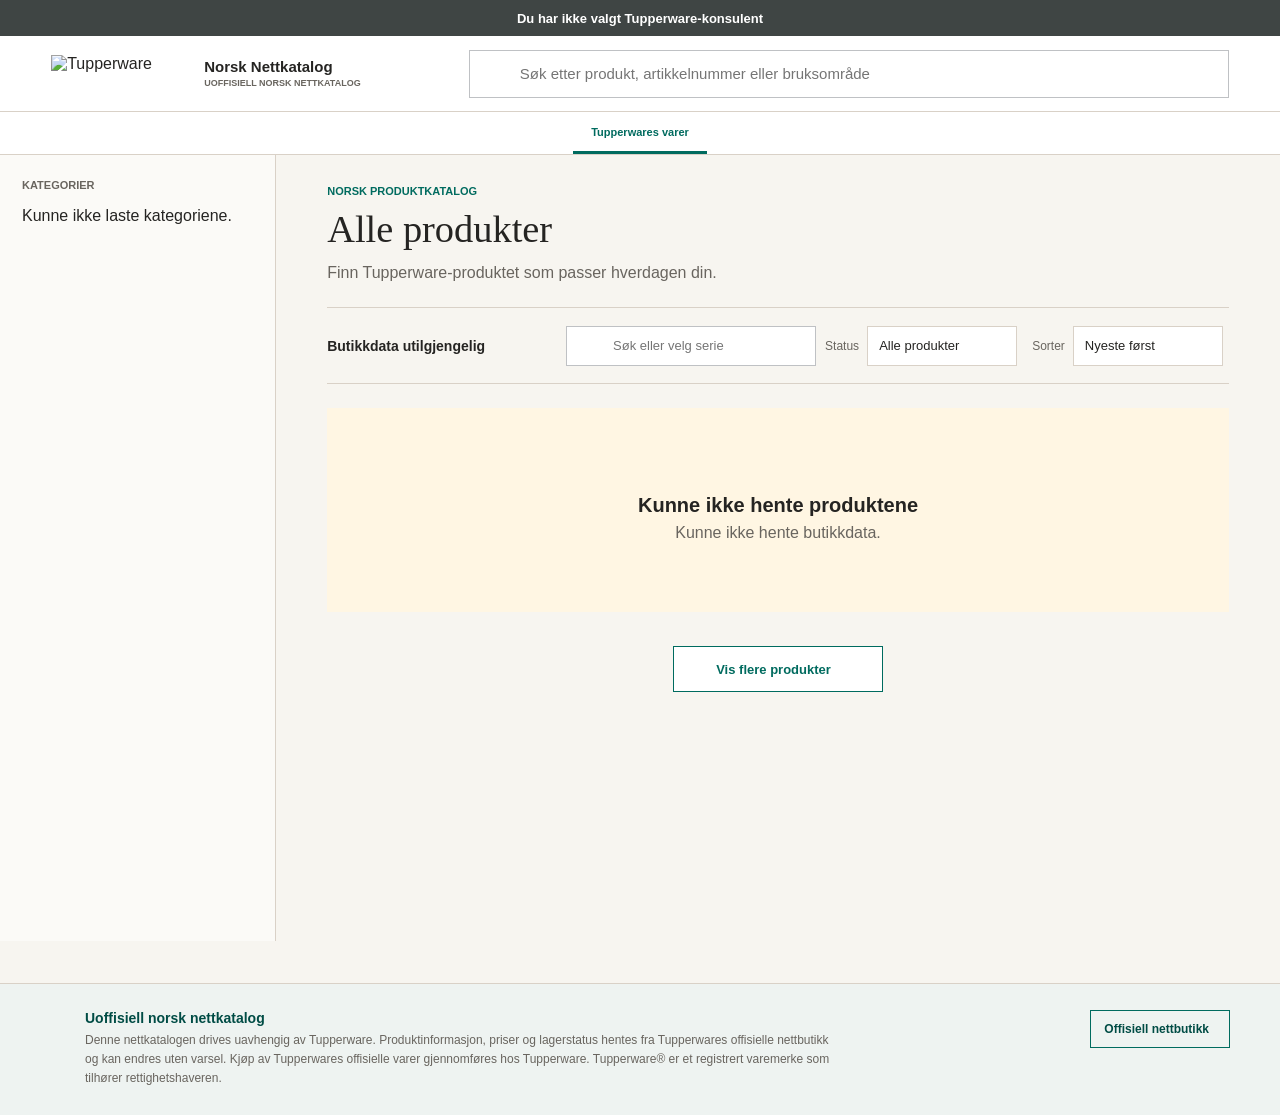
==== index.html @ 250ec135 "Initial NorskKatalogMedLinker project" ====
<!doctype html>
<html lang="no">
<head>
  <meta charset="utf-8">
  <meta name="viewport" content="width=device-width, initial-scale=1">
  <meta name="theme-color" content="#ffffff">
  <title>Tupperware Norsk Nettkatalog</title>
  <link rel="icon" href="data:,">
  <link rel="preconnect" href="https://cdn.shopify.com">
  <link rel="stylesheet" href="/styles.css">
  <script src="https://unpkg.com/lucide@0.468.0/dist/umd/lucide.min.js" defer></script>
  <script src="/app.js" defer></script>
</head>
<body>
  <div class="announcement" id="consultantBanner">
    <i data-lucide="badge-check"></i>
    <span id="consultantMessage">Du har ikke valgt Tupperware-konsulent</span>
    <small id="consultantRef"></small>
    <button class="announcement-action" id="chooseConsultantBanner" type="button" hidden>Velg konsulent</button>
  </div>

  <section class="in-app-warning" id="inAppWarning" aria-label="Åpne i vanlig nettleser" hidden>
    <i data-lucide="external-link"></i>
    <div class="in-app-warning-text">
      <strong>Åpne katalogen i Chrome eller Safari</strong>
      <span>Bruk menyen i Facebook eller Messenger og velg «Åpne i ekstern nettleser», eller kopier lenken.</span>
    </div>
    <button class="in-app-copy" id="copyCatalogLink" type="button">
      <i data-lucide="copy"></i>
      <span>Kopier lenke</span>
    </button>
    <button class="in-app-close" id="closeInAppWarning" type="button" aria-label="Lukk meldingen" title="Lukk">
      <i data-lucide="x"></i>
    </button>
  </section>

  <header class="site-header">
    <button class="icon-button mobile-only" id="menuButton" aria-label="Åpne kategorier" title="Kategorier">
      <i data-lucide="menu"></i>
    </button>
    <button class="brand" id="homeButton" aria-label="Nullstill katalogen og vis alle produkter">
      <img class="brand-logo" src="https://tupperware-eu.com/cdn/shop/files/logo_tupperware_80_ans.png?v=1780506216&amp;width=240" alt="Tupperware">
      <span>
        <strong>Norsk Nettkatalog</strong>
        <small>Uoffisiell norsk nettkatalog</small>
      </span>
    </button>
    <div class="header-tools">
      <form class="search" id="searchForm" role="search">
        <i data-lucide="search"></i>
        <input id="searchInput" type="search" autocomplete="off"
          placeholder="Søk etter produkt, artikkelnummer eller bruksområde"
          aria-label="Søk i alle produkter">
        <button class="clear-search" id="clearSearch" type="button" aria-label="Tøm søk" title="Tøm søk">
          <i data-lucide="x"></i>
        </button>
      </form>
    </div>
    <span class="mobile-only mobile-header-spacer" aria-hidden="true"></span>
  </header>

  <nav class="catalog-switch" aria-label="Velg katalog">
    <span class="active">Tupperwares varer</span>
    <a id="ownCatalogLink" href="/egne-varer" hidden>Konsulentens egne varer</a>
  </nav>

  <div class="mobile-search mobile-only">
    <form class="search" id="mobileSearchForm" role="search">
      <i data-lucide="search"></i>
      <input id="mobileSearchInput" type="search" autocomplete="off"
        placeholder="Søk etter produkt eller artikkelnummer"
        aria-label="Søk i alle produkter">
    </form>
  </div>

  <div class="app-shell">
    <aside class="category-panel" id="categoryPanel" aria-label="Produktkategorier">
      <div class="category-heading">
        <span>Kategorier</span>
        <button class="icon-button mobile-only" id="closeMenuButton" aria-label="Lukk kategorier" title="Lukk">
          <i data-lucide="x"></i>
        </button>
      </div>
      <nav id="categoryNav">
        <div class="nav-skeleton"></div>
        <div class="nav-skeleton short"></div>
        <div class="nav-skeleton"></div>
        <div class="nav-skeleton short"></div>
      </nav>
    </aside>
    <button class="menu-backdrop" id="menuBackdrop" aria-label="Lukk kategorier"></button>

    <main>
      <section class="collection-banner" id="collectionBanner">
        <div>
          <p class="eyebrow">NORSK PRODUKTKATALOG</p>
          <h1 id="pageTitle">Alle produkter</h1>
          <p id="pageDescription">Finn Tupperware-produktet som passer hverdagen din.</p>
        </div>
      </section>

      <section class="subcategory-strip" id="subcategoryStrip" aria-label="Underkategorier"></section>

      <div class="toolbar">
        <div class="toolbar-summary">
          <strong id="resultCount">Laster produkter ...</strong>
          <span id="activeFilter"></span>
        </div>
        <div class="toolbar-controls">
          <div class="series-picker filter-series" data-series-picker>
            <i data-lucide="layers-3"></i>
            <input id="seriesInput" type="search" autocomplete="off"
              placeholder="Søk eller velg serie"
              role="combobox" aria-label="Søk eller velg produktserie"
              aria-expanded="false" aria-autocomplete="list" aria-controls="seriesOptions">
            <button class="clear-series" id="clearSeries" type="button" aria-label="Fjern valgt serie" title="Fjern valgt serie" hidden>
              <i data-lucide="x"></i>
            </button>
            <div class="series-options" id="seriesOptions" role="listbox" hidden></div>
          </div>
          <label class="select-control status-control">
            <span>Status</span>
            <select id="statusSelect">
              <option value="all">Alle produkter</option>
              <option value="active">Tilgjengelig</option>
              <option value="temporarily-unavailable">Midlertidig utsolgt</option>
              <option value="not-in-current-assortment">Ikke i dagens sortiment</option>
            </select>
            <i data-lucide="chevron-down"></i>
          </label>
          <label class="select-control sort-control">
          <span>Sorter</span>
          <select id="sortSelect">
            <option value="newest">Nyeste først</option>
            <option value="updated">Sist endret</option>
            <option value="featured">Anbefalt</option>
            <option value="title">Navn A–Å</option>
            <option value="price-asc">Laveste pris</option>
            <option value="price-desc">Høyeste pris</option>
            <option value="sale">Størst rabatt</option>
          </select>
          <i data-lucide="chevron-down"></i>
          </label>
          <button class="reset-filters" id="resetFilters" type="button" hidden>
            <i data-lucide="rotate-ccw"></i>
            <span>Nullstill</span>
          </button>
        </div>
      </div>

      <section class="product-grid" id="productGrid" aria-live="polite">
        <div class="product-skeleton"></div>
        <div class="product-skeleton"></div>
        <div class="product-skeleton"></div>
        <div class="product-skeleton"></div>
      </section>
      <div class="load-more-wrap">
        <button class="load-more" id="loadMoreButton" type="button" hidden>
          Vis flere produkter <i data-lucide="chevron-down"></i>
        </button>
      </div>
    </main>
  </div>

  <footer class="catalog-disclaimer" aria-label="Om nettkatalogen">
    <div class="catalog-disclaimer-inner">
      <i data-lucide="info"></i>
      <div>
        <strong>Uoffisiell norsk nettkatalog</strong>
        <p>
          Denne nettkatalogen drives uavhengig av Tupperware. Produktinformasjon,
          priser og lagerstatus hentes fra Tupperwares offisielle nettbutikk og
          kan endres uten varsel. Kjøp av Tupperwares offisielle varer gjennomføres
          hos Tupperware. Tupperware® er et registrert varemerke som tilhører
          rettighetshaveren.
        </p>
      </div>
      <a class="official-source-link" id="officialSourceLink"
        href="https://tupperware-eu.com/no" target="tupperware-official-store">
        Offisiell nettbutikk <i data-lucide="external-link"></i>
      </a>
    </div>
  </footer>

  <dialog class="product-dialog" id="productDialog">
    <div class="dialog-shell">
      <button class="dialog-close icon-button" id="dialogClose" aria-label="Lukk produkt" title="Lukk">
        <i data-lucide="x"></i>
      </button>
      <div id="dialogContent"></div>
    </div>
  </dialog>

  <dialog class="consultant-dialog" id="consultantDialog" aria-labelledby="consultantDialogTitle">
    <div class="consultant-dialog-shell">
      <button class="dialog-close icon-button" id="consultantDialogClose" type="button"
        aria-label="Lukk konsulentvalg" title="Lukk">
        <i data-lucide="x"></i>
      </button>
      <div class="consultant-dialog-heading">
        <p class="eyebrow">NORSKE TUPPERWARE-KONSULENTER</p>
        <h2 id="consultantDialogTitle">Velg konsulenten du handler med</h2>
        <p>Søk etter navn eller sted. Valget brukes i produktlenkene dine.</p>
      </div>
      <form class="consultant-search" id="consultantSearchForm" role="search">
        <i data-lucide="search"></i>
        <input id="consultantSearchInput" type="search" autocomplete="off"
          placeholder="Søk etter navn eller sted" aria-label="Søk etter konsulent">
      </form>
      <div class="consultant-results" id="consultantResults" aria-live="polite"></div>
      <button class="without-consultant" id="withoutConsultant" type="button">
        Fortsett uten konsulent
      </button>
    </div>
  </dialog>

  <div class="toast" id="toast" role="status"></div>
</body>
</html>
---- styles.css ----
:root {
  --bg: #f7f5f0;
  --ink: #252422;
  --muted: #69655f;
  --line: #d9d1c7;
  --surface: #ffffff;
  --soft: #eef7f5;
  --brand: #006b5f;
  --brand-strong: #004c45;
  --accent: #d8603c;
  --accent-dark: #a94428;
  --green: #16834b;
  --yellow: #f1b94b;
  --blue: #23766d;
  --shadow: 0 18px 50px rgba(25, 28, 31, .14);
}

* { box-sizing: border-box; }

html { scroll-behavior: smooth; }

body {
  margin: 0;
  color: var(--ink);
  background: var(--bg);
  font-family: Inter, "Segoe UI", Arial, sans-serif;
  letter-spacing: 0;
}

button, input, select { font: inherit; }
button, a { -webkit-tap-highlight-color: transparent; }
button { color: inherit; }

.announcement {
  min-height: 36px;
  padding: 0 4vw;
  display: flex;
  align-items: center;
  justify-content: center;
  gap: 9px;
  background: var(--brand-strong);
  color: white;
  font-size: 13px;
  font-weight: 600;
}

.announcement.invalid {
  background: #9f2f2f;
}

.announcement.unverified {
  background: #8a5a18;
}

.announcement.neutral {
  background: #3f4544;
}

.announcement svg { width: 17px; height: 17px; color: var(--yellow); }
.announcement strong { color: #ffffff; }
.announcement small { color: #cfe8e3; font-size: 11px; }

.announcement-action {
  min-height: 26px;
  padding: 0 8px;
  border: 0;
  border-bottom: 1px solid rgba(255, 255, 255, .65);
  background: transparent;
  color: white;
  cursor: pointer;
  font-size: 10px;
  font-weight: 800;
}

.announcement-action[hidden] { display: none; }
.announcement-action:hover { border-bottom-color: white; }

.in-app-warning {
  display: grid;
  grid-template-columns: 22px minmax(0, 1fr) auto 38px;
  align-items: center;
  gap: 12px;
  padding: 11px 24px;
  background: #fff2cc;
  color: #3f3214;
  border-bottom: 1px solid #e6c76d;
}

.in-app-warning[hidden] { display: none; }
.in-app-warning > svg { width: 20px; height: 20px; color: #8a5a18; }

.in-app-warning-text {
  display: grid;
  gap: 2px;
  min-width: 0;
}

.in-app-warning-text strong { font-size: 13px; }
.in-app-warning-text span { font-size: 12px; line-height: 1.35; }

.in-app-copy {
  min-height: 38px;
  display: inline-flex;
  align-items: center;
  justify-content: center;
  gap: 7px;
  padding: 0 14px;
  border: 1px solid #8a5a18;
  background: white;
  color: #6b4310;
  font-weight: 700;
  cursor: pointer;
}

.in-app-copy:hover { background: #fff9e8; }
.in-app-copy svg { width: 16px; height: 16px; }

.in-app-close {
  width: 38px;
  height: 38px;
  display: grid;
  place-items: center;
  border: 0;
  background: transparent;
  color: #6b4310;
  cursor: pointer;
}

.in-app-close:hover { background: rgba(138, 90, 24, .1); }
.in-app-close svg { width: 18px; height: 18px; }

.site-header {
  min-height: 76px;
  padding: 12px clamp(18px, 4vw, 62px);
  display: grid;
  grid-template-columns: minmax(280px, 360px) minmax(360px, 760px);
  align-items: center;
  justify-content: space-between;
  gap: 28px;
  background: var(--surface);
  border-bottom: 1px solid var(--line);
  position: sticky;
  top: 0;
  z-index: 40;
}

.header-tools {
  min-width: 0;
  width: 100%;
  justify-self: end;
}

.brand {
  min-width: 0;
  padding: 0;
  border: 0;
  background: transparent;
  display: flex;
  align-items: center;
  gap: 11px;
  text-align: left;
  cursor: pointer;
}

.brand-logo { width: 142px; height: 38px; flex: 0 0 142px; object-fit: contain; }

.brand strong,
.brand small { display: block; }

.brand strong {
  font-size: 15px;
  font-weight: 850;
  line-height: 1;
}

.brand small {
  margin-top: 4px;
  color: var(--muted);
  font-size: 9px;
  font-weight: 700;
  text-transform: uppercase;
}

.search {
  height: 48px;
  display: grid;
  grid-template-columns: 24px 1fr 36px;
  align-items: center;
  gap: 8px;
  padding: 0 9px 0 16px;
  border: 1px solid #bfc1c4;
  background: white;
}

.search:focus-within {
  border-color: var(--brand);
  box-shadow: 0 0 0 2px rgba(0, 107, 95, .1);
}

.search svg {
  width: 19px;
  color: var(--muted);
}

.search input {
  width: 100%;
  min-width: 0;
  border: 0;
  outline: 0;
  color: var(--ink);
  background: transparent;
  font-size: 15px;
}

.search input::-webkit-search-cancel-button,
.series-picker input::-webkit-search-cancel-button {
  display: none;
}

.clear-search {
  width: 34px;
  height: 34px;
  border: 0;
  display: grid;
  place-items: center;
  background: transparent;
  cursor: pointer;
  opacity: 0;
  pointer-events: none;
}

.search.has-value .clear-search {
  opacity: 1;
  pointer-events: auto;
}

.series-picker {
  height: 48px;
  position: relative;
  display: grid;
  grid-template-columns: 24px minmax(0, 1fr) 34px;
  align-items: center;
  gap: 7px;
  padding: 0 7px 0 13px;
  border: 1px solid #bfc1c4;
  background: white;
}

.series-picker:focus-within {
  border-color: var(--brand);
  box-shadow: 0 0 0 2px rgba(0, 107, 95, .1);
}

.series-picker > svg {
  width: 18px;
  color: var(--brand);
}

.series-picker input {
  width: 100%;
  min-width: 0;
  border: 0;
  outline: 0;
  background: transparent;
  color: var(--ink);
  font-size: 13px;
}

.clear-series {
  width: 32px;
  height: 32px;
  display: grid;
  place-items: center;
  border: 0;
  background: transparent;
  color: var(--muted);
  cursor: pointer;
}

.clear-series[hidden] { visibility: hidden; display: grid; }
.clear-series svg { width: 16px; }

.series-options {
  width: max(100%, 285px);
  max-height: 340px;
  position: absolute;
  z-index: 90;
  top: calc(100% + 7px);
  right: 0;
  overflow-y: auto;
  padding: 6px;
  border: 1px solid var(--line);
  background: white;
  box-shadow: var(--shadow);
}

.series-options[hidden] { display: none; }

.series-options button {
  width: 100%;
  min-height: 42px;
  display: grid;
  grid-template-columns: minmax(0, 1fr) auto 18px;
  align-items: center;
  gap: 10px;
  padding: 8px 10px;
  border: 0;
  background: white;
  text-align: left;
  cursor: pointer;
  font-size: 12px;
}

.series-options button small {
  color: var(--muted);
  font-size: 9px;
  white-space: nowrap;
}

.series-options button:hover,
.series-options button[aria-selected="true"] {
  background: var(--soft);
  color: var(--brand-strong);
}

.series-options button svg { width: 16px; color: var(--brand); }
.series-options p { margin: 0; padding: 18px 12px; color: var(--muted); font-size: 12px; }

.catalog-switch {
  min-height: 43px;
  display: flex;
  align-items: stretch;
  justify-content: center;
  border-bottom: 1px solid var(--line);
  background: white;
}

.catalog-switch a,
.catalog-switch span {
  display: flex;
  align-items: center;
  padding: 0 18px;
  color: var(--muted);
  text-decoration: none;
  font-size: 11px;
  font-weight: 800;
}

.catalog-switch .active {
  border-bottom: 3px solid var(--brand);
  color: var(--brand);
}

.catalog-switch a {
  color: #9a3440;
}

.catalog-switch a:hover {
  background: #fff0f1;
}

.catalog-switch a[hidden] { display: none; }

.mobile-only { display: none !important; }

.app-shell {
  min-height: calc(100vh - 114px);
  display: grid;
  grid-template-columns: 276px minmax(0, 1fr);
}

.category-panel {
  padding: 24px 22px 30px;
  border-right: 1px solid var(--line);
  background: #fbfaf7;
}

.category-heading {
  margin-bottom: 12px;
  display: flex;
  justify-content: space-between;
  align-items: center;
  color: var(--muted);
  font-size: 11px;
  font-weight: 800;
  text-transform: uppercase;
}

.nav-group { border-bottom: 1px solid var(--line); }

.nav-main {
  width: 100%;
  min-height: 47px;
  padding: 9px 3px;
  border: 0;
  background: transparent;
  display: flex;
  align-items: center;
  justify-content: space-between;
  gap: 8px;
  text-align: left;
  cursor: pointer;
  font-size: 14px;
  font-weight: 750;
}

.nav-main:hover,
.nav-main.active { color: var(--brand); }
.nav-main svg { width: 16px; transition: transform .2s; }
.nav-group.open .nav-main svg { transform: rotate(180deg); }

.nav-children {
  display: none;
  padding: 0 0 12px 12px;
}

.nav-group.open .nav-children { display: grid; }

.nav-child {
  padding: 7px 6px 7px 13px;
  border: 0;
  border-left: 2px solid var(--line);
  background: transparent;
  color: var(--muted);
  text-align: left;
  cursor: pointer;
  font-size: 13px;
}

.nav-child:hover,
.nav-child.active {
  border-left-color: var(--brand);
  color: var(--ink);
  font-weight: 700;
}

main {
  width: 100%;
  max-width: 1550px;
  padding: 26px clamp(22px, 4vw, 62px) 70px;
}

.collection-banner {
  min-height: 0;
  padding: 4px 0 22px;
  display: flex;
  align-items: center;
  justify-content: space-between;
  gap: 30px;
  background: transparent;
  border-bottom: 1px solid var(--line);
  overflow: hidden;
}

.eyebrow {
  margin: 0 0 10px;
  color: var(--brand);
  font-size: 11px;
  font-weight: 850;
}

.collection-banner h1 {
  margin: 0;
  font-family: Georgia, "Times New Roman", serif;
  font-size: clamp(30px, 3vw, 42px);
  font-weight: 500;
  letter-spacing: 0;
}

.collection-banner p:last-child {
  max-width: 620px;
  margin: 10px 0 0;
  color: var(--muted);
  line-height: 1.5;
}

.subcategory-strip {
  padding: 14px 0 2px;
  display: none;
  gap: 10px;
  overflow-x: auto;
  scrollbar-width: thin;
}

.subcategory-strip:empty { display: none; }

.subcategory {
  height: 39px;
  flex: 0 0 auto;
  padding: 0 15px;
  border: 1px solid var(--line);
  background: white;
  cursor: pointer;
  font-size: 13px;
  font-weight: 700;
}

.subcategory:hover,
.subcategory.active {
  border-color: var(--brand);
  background: var(--brand);
  color: white;
}

.toolbar {
  min-height: 76px;
  display: flex;
  align-items: center;
  justify-content: space-between;
  gap: 20px;
  border-bottom: 1px solid var(--line);
}

.toolbar strong { font-size: 14px; }
.toolbar-summary span { margin-left: 8px; color: var(--muted); font-size: 13px; }

.toolbar-controls {
  display: flex;
  align-items: center;
  gap: 9px;
}

.filter-series { width: 250px; height: 40px; }

.select-control {
  position: relative;
  display: grid;
  grid-template-columns: auto 130px 18px;
  align-items: center;
  gap: 8px;
  color: var(--muted);
  font-size: 12px;
}

.select-control select {
  width: 150px;
  height: 40px;
  padding: 0 32px 0 11px;
  border: 1px solid var(--line);
  border-radius: 0;
  appearance: none;
  background: white;
  color: var(--ink);
  cursor: pointer;
  font-size: 13px;
}

.select-control svg {
  width: 16px;
  margin-left: -34px;
  pointer-events: none;
}

.reset-filters {
  height: 40px;
  display: inline-flex;
  align-items: center;
  justify-content: center;
  gap: 7px;
  padding: 0 12px;
  border: 1px solid var(--brand);
  background: white;
  color: var(--brand);
  cursor: pointer;
  font-size: 11px;
  font-weight: 850;
}

.reset-filters:hover { background: var(--soft); }
.reset-filters[hidden] { display: none; }
.reset-filters svg { width: 15px; height: 15px; }

.product-grid {
  padding-top: 24px;
  display: grid;
  grid-template-columns: repeat(4, minmax(0, 1fr));
  gap: 34px 18px;
}

.product-card {
  min-width: 0;
  position: relative;
}

.product-image {
  width: 100%;
  aspect-ratio: 1 / 1;
  border: 0;
  padding: 0;
  display: block;
  overflow: hidden;
  background: var(--soft);
  cursor: pointer;
}

.product-image img {
  width: 100%;
  height: 100%;
  display: block;
  object-fit: contain;
  transition: transform .25s ease;
}

.product-image:hover img { transform: scale(1.035); }

.image-placeholder {
  width: 100%;
  height: 100%;
  display: grid;
  place-items: center;
  color: #a2a3a6;
}

.image-placeholder svg { width: 42px; height: 42px; }

.product-badges {
  position: absolute;
  top: 10px;
  left: 10px;
  z-index: 2;
  display: grid;
  gap: 5px;
}

.badge {
  width: max-content;
  padding: 5px 8px;
  color: white;
  background: var(--ink);
  font-size: 10px;
  font-weight: 850;
  text-transform: uppercase;
}

.badge.sale { background: var(--accent); }
.badge.new { background: var(--brand); }
.badge.archived {
  max-width: 190px;
  background: #5b6260;
  line-height: 1.25;
  white-space: normal;
}

.product-meta { padding: 14px 3px 0; }
.archived-product .product-image img { opacity: .82; }

.card-status-row {
  min-height: 26px;
  margin-bottom: 7px;
  display: flex;
  align-items: center;
  justify-content: space-between;
  gap: 8px;
}

.stock {
  display: flex;
  align-items: center;
  gap: 6px;
  color: var(--green);
  font-size: 11px;
  font-weight: 750;
}

.stock::before {
  content: "";
  width: 7px;
  height: 7px;
  border-radius: 50%;
  background: currentColor;
}

.stock.out { color: #8b8d91; }
.stock.archived-status { color: #68706e; }

.series-link-button {
  width: 26px;
  height: 26px;
  flex: 0 0 26px;
  border: 1px solid var(--line);
  display: grid;
  place-items: center;
  background: white;
  color: var(--brand-strong);
  cursor: pointer;
}

.series-link-button:hover,
.series-link-button:focus-visible {
  border-color: var(--brand);
  background: var(--brand-soft);
}

.series-link-button svg {
  width: 14px;
  height: 14px;
}

.product-title {
  min-height: 42px;
  margin: 0;
  font-size: 14px;
  line-height: 1.45;
  font-weight: 720;
}

.article-number {
  margin-top: 5px;
  color: var(--muted);
  font-size: 11px;
}

.product-date {
  margin-top: 3px;
  color: var(--muted);
  font-size: 10px;
}

.price-row {
  min-height: 44px;
  margin-top: 11px;
  display: flex;
  flex-wrap: wrap;
  align-items: baseline;
  gap: 8px;
}

.price {
  font-size: 17px;
  font-weight: 850;
}

.compare-price {
  color: var(--muted);
  font-size: 13px;
  text-decoration: line-through;
}

.discount { color: var(--accent); font-size: 12px; font-weight: 800; }
.last-price-label {
  flex-basis: 100%;
  color: var(--muted);
  font-size: 9px;
  font-weight: 750;
  text-transform: uppercase;
}

.product-actions {
  display: grid;
  grid-template-columns: 42px 1fr;
  gap: 8px;
}

.icon-button {
  width: 42px;
  height: 42px;
  border: 1px solid var(--line);
  display: grid;
  place-items: center;
  background: white;
  cursor: pointer;
}

.icon-button:hover { border-color: var(--ink); }
.icon-button svg { width: 19px; }

.shop-button {
  height: 42px;
  border: 0;
  display: inline-flex;
  align-items: center;
  justify-content: center;
  gap: 8px;
  background: var(--brand);
  color: white;
  text-decoration: none;
  font-size: 12px;
  font-weight: 800;
}

.shop-button:hover { background: var(--brand-strong); }
.shop-button svg { width: 15px; }

.archive-detail-button {
  width: 100%;
  min-height: 42px;
  display: inline-flex;
  align-items: center;
  justify-content: center;
  gap: 8px;
  border: 1px solid #89918f;
  background: white;
  color: #49504e;
  cursor: pointer;
  font-size: 11px;
  font-weight: 800;
}

.archive-detail-button:hover { border-color: var(--ink); color: var(--ink); }
.archive-detail-button svg { width: 16px; }

.empty-state,
.error-state {
  grid-column: 1 / -1;
  padding: 70px 20px;
  text-align: center;
  background: #fff6e3;
}

.empty-state svg,
.error-state svg { width: 40px; height: 40px; color: var(--muted); }
.empty-state h2, .error-state h2 { margin: 16px 0 7px; font-size: 20px; }
.empty-state p, .error-state p { margin: 0; color: var(--muted); }

.nav-skeleton,
.product-skeleton {
  background: #e8e8e6;
  animation: pulse 1.2s ease-in-out infinite alternate;
}

.nav-skeleton { height: 42px; margin: 8px 0; }
.nav-skeleton.short { width: 76%; }
.product-skeleton { aspect-ratio: .72; }

@keyframes pulse {
  to { opacity: .46; }
}

.product-dialog {
  width: min(1040px, calc(100vw - 30px));
  max-height: calc(100vh - 30px);
  padding: 0;
  border: 0;
  background: white;
  box-shadow: var(--shadow);
}

.product-dialog::backdrop { background: rgba(20, 21, 23, .66); }
.dialog-shell { position: relative; }

.consultant-dialog {
  width: min(620px, calc(100vw - 30px));
  max-height: calc(100vh - 30px);
  padding: 0;
  border: 0;
  background: white;
  box-shadow: var(--shadow);
}

.consultant-dialog::backdrop { background: rgba(20, 21, 23, .66); }

.consultant-dialog-shell {
  position: relative;
  padding: 36px;
}

.consultant-dialog-heading { padding-right: 38px; }
.consultant-dialog-heading .eyebrow { margin: 0 0 8px; color: var(--brand); }

.consultant-dialog-heading h2 {
  margin: 0;
  font: 500 30px/1.15 Georgia, "Times New Roman", serif;
}

.consultant-dialog-heading > p:last-child {
  margin: 10px 0 0;
  color: var(--muted);
  font-size: 13px;
}

.consultant-search {
  height: 48px;
  margin-top: 24px;
  padding: 0 15px;
  display: grid;
  grid-template-columns: 22px 1fr;
  align-items: center;
  gap: 8px;
  border: 1px solid #bfc1c4;
}

.consultant-search:focus-within {
  border-color: var(--brand);
  box-shadow: 0 0 0 2px rgba(0, 107, 95, .1);
}

.consultant-search svg { width: 18px; color: var(--muted); }

.consultant-search input {
  min-width: 0;
  border: 0;
  outline: 0;
}

.consultant-results {
  max-height: min(390px, 46vh);
  margin-top: 14px;
  overflow-y: auto;
  border-top: 1px solid var(--line);
}

.consultant-result {
  width: 100%;
  min-height: 72px;
  padding: 10px 8px;
  border: 0;
  border-bottom: 1px solid var(--line);
  display: grid;
  grid-template-columns: 48px minmax(0, 1fr) auto 20px;
  align-items: center;
  gap: 12px;
  background: white;
  text-align: left;
  cursor: pointer;
}

.consultant-result:hover,
.consultant-result:focus-visible { background: var(--soft); }
.consultant-result > svg { width: 18px; color: var(--muted); }

.consultant-avatar {
  width: 46px;
  height: 46px;
  display: grid;
  place-items: center;
  overflow: hidden;
  border-radius: 50%;
  background: var(--brand);
  color: white;
  font-size: 13px;
  font-weight: 800;
}

.consultant-avatar img { width: 100%; height: 100%; object-fit: cover; }
.consultant-result-text { min-width: 0; }
.consultant-result-text strong,
.consultant-result-text small { display: block; }
.consultant-result-text strong { font-size: 14px; }
.consultant-result-text small { margin-top: 4px; color: var(--muted); font-size: 11px; }

.consultant-loading,
.consultant-empty {
  padding: 28px 12px;
  color: var(--muted);
  text-align: center;
  font-size: 13px;
}

.without-consultant {
  width: 100%;
  min-height: 42px;
  margin-top: 14px;
  border: 1px solid var(--line);
  background: white;
  color: var(--muted);
  cursor: pointer;
  font-size: 12px;
  font-weight: 700;
}

.without-consultant:hover { border-color: var(--ink); color: var(--ink); }

.dialog-close {
  position: absolute;
  top: 13px;
  right: 13px;
  z-index: 3;
}

.detail-layout {
  display: grid;
  grid-template-columns: minmax(0, 1.08fr) minmax(320px, .92fr);
}

.detail-gallery {
  min-width: 0;
  padding: 34px;
  background: var(--soft);
}

.detail-main-image {
  width: 100%;
  aspect-ratio: 1 / 1;
  object-fit: contain;
  display: block;
}

.thumbnails {
  margin-top: 12px;
  display: grid;
  grid-template-columns: repeat(6, minmax(0, 1fr));
  gap: 7px;
}

.thumbnail {
  aspect-ratio: 1 / 1;
  padding: 2px;
  border: 1px solid transparent;
  background: white;
  cursor: pointer;
}

.thumbnail.active { border-color: var(--ink); }
.thumbnail img { width: 100%; height: 100%; object-fit: contain; }

.detail-info {
  padding: 54px 46px 42px;
  overflow-y: auto;
}

.detail-info .stock { margin-bottom: 12px; }

.detail-info h2 {
  margin: 0;
  padding-right: 18px;
  font-family: Georgia, "Times New Roman", serif;
  font-size: clamp(26px, 3vw, 40px);
  font-weight: 500;
  line-height: 1.12;
}

.detail-info .article-number { margin-top: 10px; }

.detail-price {
  margin: 25px 0;
  padding: 17px 0;
  border-top: 1px solid var(--line);
  border-bottom: 1px solid var(--line);
}

.detail-price .price { font-size: 25px; }

.detail-description {
  color: #4f5155;
  font-size: 14px;
  line-height: 1.65;
}

.translation-note {
  display: flex;
  align-items: center;
  gap: 7px;
  margin: -4px 0 18px;
  color: var(--muted);
  font-size: 12px;
}

.translation-note svg { width: 15px; height: 15px; }

.catalog-disclaimer {
  margin-top: 42px;
  border-top: 1px solid var(--line);
  background: #eef3f1;
}

.catalog-disclaimer-inner {
  width: min(1180px, calc(100% - 40px));
  margin: 0 auto;
  padding: 26px 0;
  display: grid;
  grid-template-columns: 22px minmax(0, 1fr) auto;
  align-items: start;
  gap: 13px;
}

.catalog-disclaimer-inner > svg {
  width: 20px;
  height: 20px;
  color: var(--brand);
}

.catalog-disclaimer strong {
  display: block;
  margin-bottom: 5px;
  color: var(--brand-strong);
  font-size: 14px;
}

.catalog-disclaimer p {
  max-width: 760px;
  margin: 0;
  color: var(--muted);
  font-size: 12px;
  line-height: 1.6;
}

.official-source-link {
  min-height: 38px;
  padding: 0 13px;
  border: 1px solid var(--brand);
  display: inline-flex;
  align-items: center;
  justify-content: center;
  gap: 7px;
  color: var(--brand-strong);
  font-size: 12px;
  font-weight: 750;
  text-decoration: none;
}

.official-source-link:hover { background: white; }
.official-source-link svg { width: 15px; height: 15px; }

@media (max-width: 720px) {
  .catalog-disclaimer-inner {
    width: min(100% - 28px, 520px);
    grid-template-columns: 20px minmax(0, 1fr);
    padding: 22px 0;
  }

  .official-source-link {
    grid-column: 2;
    width: 100%;
    margin-top: 4px;
  }
}

.detail-actions {
  margin-top: 28px;
  display: grid;
  gap: 10px;
}

.detail-actions .shop-button {
  min-height: 50px;
  height: auto;
  padding: 10px 15px;
  text-align: center;
  line-height: 1.35;
}

.archive-note {
  margin-top: 25px;
  display: grid;
  grid-template-columns: 24px minmax(0, 1fr);
  gap: 11px;
  padding: 16px;
  border-left: 4px solid #69716f;
  background: #eef0ef;
  color: #4d5553;
}

.archive-note > svg { width: 21px; }
.archive-note strong,
.archive-note span { display: block; }
.archive-note strong { font-size: 12px; }
.archive-note span { margin-top: 4px; font-size: 11px; line-height: 1.45; }
.archived-order-note { border-color: #c9cecc; background: #f5f6f5; color: #5b6260; }

.load-more-wrap {
  padding: 34px 0 0;
  display: flex;
  justify-content: center;
}

.load-more {
  min-width: 210px;
  height: 46px;
  padding: 0 22px;
  border: 1px solid var(--brand);
  display: inline-flex;
  align-items: center;
  justify-content: center;
  gap: 9px;
  background: var(--surface);
  color: var(--brand);
  cursor: pointer;
  font-size: 13px;
  font-weight: 800;
}

.load-more:hover {
  background: var(--brand);
  color: white;
}

.load-more svg { width: 17px; }

.order-note {
  margin-top: 19px;
  padding: 13px 14px;
  background: #eaf4ef;
  color: #234d3e;
  font-size: 12px;
  line-height: 1.5;
}

.toast {
  position: fixed;
  right: 20px;
  bottom: 20px;
  z-index: 80;
  max-width: 360px;
  padding: 13px 17px;
  background: var(--ink);
  color: white;
  box-shadow: var(--shadow);
  font-size: 13px;
  transform: translateY(30px);
  opacity: 0;
  pointer-events: none;
  transition: .2s ease;
}

.toast.show { transform: translateY(0); opacity: 1; }
.menu-backdrop { display: none; }

@media (max-width: 1180px) {
  .site-header { grid-template-columns: minmax(260px, 330px) minmax(360px, 1fr); gap: 18px; }
  .brand-logo { width: 124px; flex-basis: 124px; }
  .app-shell { grid-template-columns: 240px minmax(0, 1fr); }
  .product-grid { grid-template-columns: repeat(3, minmax(0, 1fr)); }
  .toolbar { align-items: flex-start; flex-direction: column; padding: 14px 0; }
  .toolbar-controls { width: 100%; }
  .filter-series { flex: 1; }
}

@media (max-width: 820px) {
  .mobile-only { display: grid !important; }
  .announcement { padding: 8px 12px; gap: 7px; text-align: center; font-size: 12px; }
  .announcement small { display: none; }
  .announcement-action { flex: 0 0 auto; }
  .in-app-warning {
    grid-template-columns: 20px minmax(0, 1fr) 36px;
    gap: 9px;
    padding: 11px 12px;
  }
  .in-app-copy {
    grid-column: 2;
    justify-self: start;
    min-height: 36px;
    margin-top: 3px;
  }
  .in-app-close { grid-column: 3; grid-row: 1; width: 36px; height: 36px; }
  .site-header {
    min-height: 66px;
    padding: 10px 15px;
    grid-template-columns: 42px minmax(0, 1fr) 42px;
    gap: 10px;
  }
  .site-header > .header-tools { display: none; }
  .brand { justify-content: center; }
  .brand-logo { width: 126px; height: 34px; flex-basis: 126px; }
  .brand strong { font-size: 13px; }
  .brand small { display: none; }
  .mobile-header-spacer { width: 42px; height: 42px; }
  .mobile-search { padding: 10px 15px; border-bottom: 1px solid var(--line); }
  .mobile-search .search { height: 44px; grid-template-columns: 22px 1fr; background: var(--soft); border: 0; }
  .app-shell { display: block; }
  .category-panel {
    width: min(340px, 88vw);
    height: 100vh;
    position: fixed;
    z-index: 70;
    left: 0;
    top: 0;
    overflow-y: auto;
    transform: translateX(-105%);
    transition: transform .22s ease;
    box-shadow: var(--shadow);
  }
  body.menu-open .category-panel { transform: translateX(0); }
  .menu-backdrop {
    position: fixed;
    inset: 0;
    z-index: 60;
    border: 0;
    background: rgba(20, 21, 23, .55);
  }
  body.menu-open .menu-backdrop { display: block; }
  main { padding: 18px 15px 48px; }
  .collection-banner { min-height: 0; padding: 4px 0 17px; }
  .collection-banner h1 { font-size: 34px; }
  .subcategory-strip { display: flex; }
  .product-grid { grid-template-columns: repeat(2, minmax(0, 1fr)); gap: 28px 12px; }
  .detail-layout { display: block; }
  .detail-gallery { padding: 24px; }
  .detail-info { padding: 32px 24px; }
  .consultant-dialog-shell { padding: 30px 20px 20px; }
  .consultant-dialog-heading h2 { font-size: 25px; }
}

@media (max-width: 520px) {
  .announcement { display: grid; grid-template-columns: minmax(0, 1fr) auto; justify-content: stretch; row-gap: 1px; font-size: 11px; }
  .announcement > svg { display: none; }
  .announcement > span { min-width: 0; grid-column: 1; grid-row: 1; overflow: hidden; text-overflow: ellipsis; white-space: nowrap; }
  .announcement-action { min-height: 22px; grid-column: 2; grid-row: 1; }
  .collection-banner { min-height: 0; }
  .collection-banner h1 { font-size: 29px; }
  .collection-banner p:last-child { font-size: 13px; }
  .toolbar { align-items: stretch; flex-direction: column; padding: 17px 0; }
  .toolbar-summary span { display: block; margin: 4px 0 0; }
  .toolbar-controls { display: grid; grid-template-columns: minmax(0, 1fr) minmax(0, 1fr); gap: 8px; }
  .filter-series { width: 100%; grid-column: 1 / -1; }
  .filter-series .series-options { width: 100%; left: 0; right: auto; }
  .reset-filters { grid-column: 1 / -1; }
  .select-control { grid-template-columns: 1fr 16px; }
  .select-control > span { display: none; }
  .select-control select,
  .status-control select { width: 100%; }
  .product-title { min-height: 59px; font-size: 13px; }
  .product-actions { grid-template-columns: 38px 1fr; }
  .icon-button { width: 38px; height: 40px; }
  .shop-button { height: 40px; font-size: 11px; }
  .product-card .shop-button { font-size: 0; }
  .product-card .shop-button::before { content: "Åpne produkt"; font-size: 11px; }
  .price { font-size: 15px; }
  .compare-price { font-size: 11px; }
  .thumbnails { grid-template-columns: repeat(5, minmax(0, 1fr)); }
  .consultant-result { grid-template-columns: 42px minmax(0, 1fr) 18px; gap: 9px; }
  .consultant-avatar { width: 40px; height: 40px; }
}
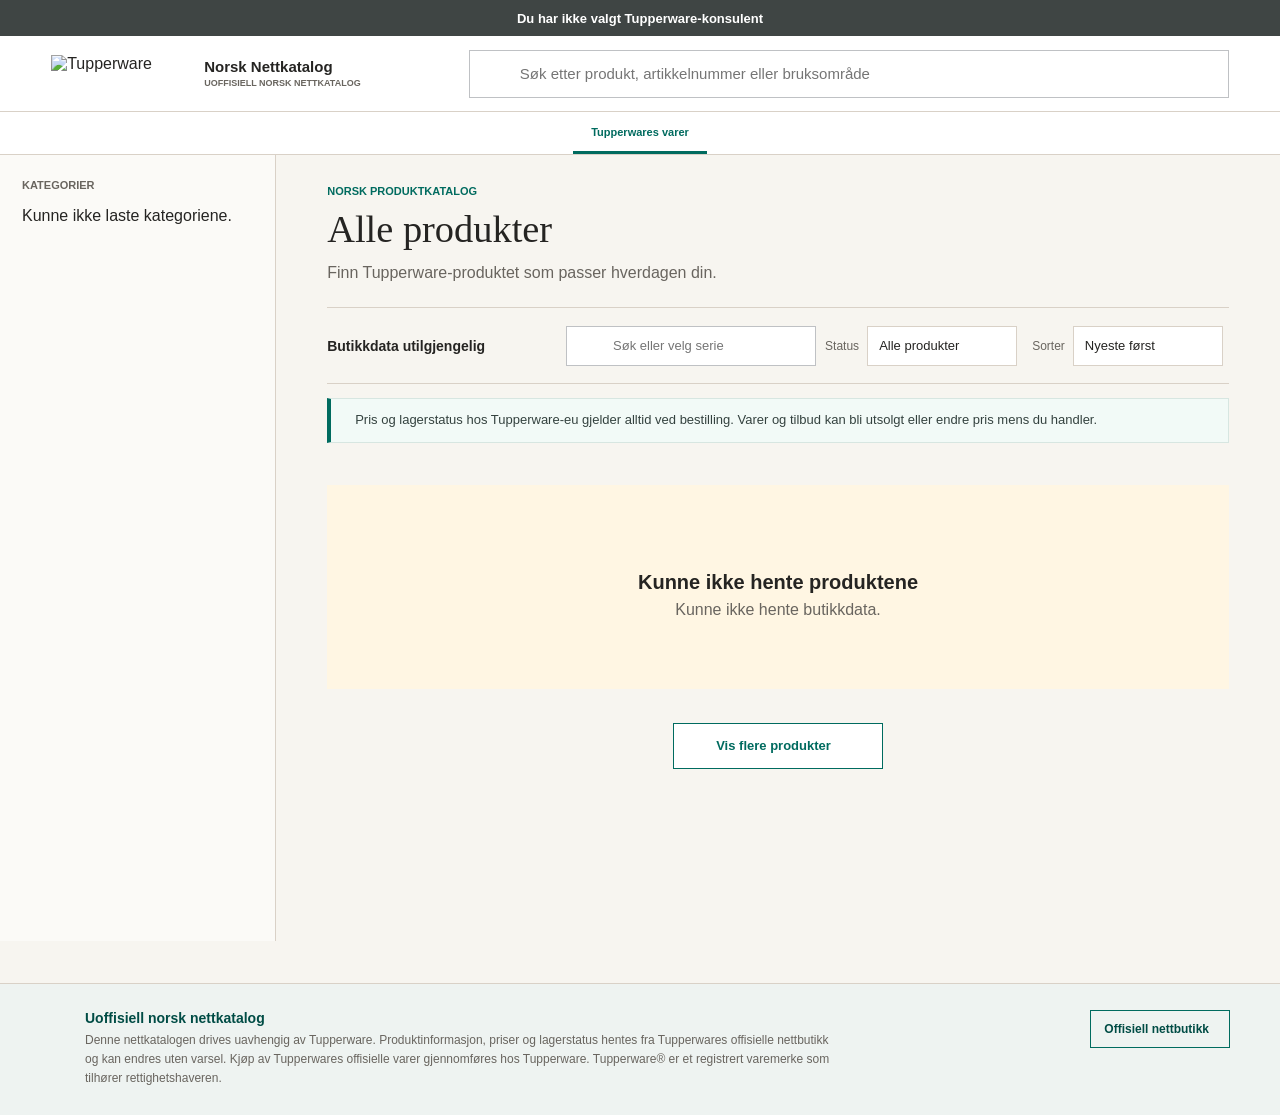
==== commit 669b0f67: "Make offer menus dynamic" ====
--- a/index.html
+++ b/index.html
@@ -123,6 +123,7 @@
             <select id="statusSelect">
               <option value="all">Alle produkter</option>
               <option value="active">Tilgjengelig</option>
+              <option value="price-changed">Produkter med ny pris</option>
               <option value="temporarily-unavailable">Midlertidig utsolgt</option>
               <option value="not-in-current-assortment">Ikke i dagens sortiment</option>
             </select>
@@ -148,6 +149,11 @@
         </div>
       </div>
 
+      <aside class="catalog-notice" aria-label="Pris og lagerstatus">
+        <i data-lucide="info"></i>
+        <span>Pris og lagerstatus hos Tupperware-eu gjelder alltid ved bestilling. Varer og tilbud kan bli utsolgt eller endre pris mens du handler.</span>
+      </aside>
+
       <section class="product-grid" id="productGrid" aria-live="polite">
         <div class="product-skeleton"></div>
         <div class="product-skeleton"></div>
--- a/styles.css
+++ b/styles.css
@@ -502,6 +502,28 @@
   color: white;
 }
 
+.catalog-notice {
+  margin: 14px 0 18px;
+  padding: 12px 14px;
+  display: flex;
+  align-items: flex-start;
+  gap: 10px;
+  border: 1px solid #d7e6e1;
+  border-left: 4px solid var(--brand);
+  background: #f2faf7;
+  color: #34423f;
+  font-size: 13px;
+  line-height: 1.45;
+}
+
+.catalog-notice svg {
+  width: 17px;
+  height: 17px;
+  flex: 0 0 auto;
+  color: var(--brand);
+  margin-top: 1px;
+}
+
 .toolbar {
   min-height: 76px;
   display: flex;
@@ -634,6 +656,7 @@
 
 .badge.sale { background: var(--accent); }
 .badge.new { background: var(--brand); }
+.badge.price-change { background: #1f5795; }
 .badge.archived {
   max-width: 190px;
   background: #5b6260;
@@ -743,6 +766,13 @@
   font-size: 9px;
   font-weight: 750;
   text-transform: uppercase;
+}
+
+.price-change-note {
+  margin-top: -4px;
+  color: #1f5795;
+  font-size: 10px;
+  font-weight: 800;
 }
 
 .product-actions {
@@ -781,6 +811,35 @@
 .shop-button:hover { background: var(--brand-strong); }
 .shop-button svg { width: 15px; }
 
+.price-history-button {
+  width: 100%;
+  min-height: 34px;
+  margin: 8px 0 10px;
+  display: inline-flex;
+  align-items: center;
+  justify-content: center;
+  gap: 7px;
+  border: 1px solid #bfc1c4;
+  background: white;
+  color: var(--brand-strong);
+  cursor: pointer;
+  font-size: 11px;
+  font-weight: 800;
+}
+
+.price-history-button:hover {
+  border-color: var(--brand);
+  background: #f1f8f5;
+}
+
+.price-history-button svg { width: 15px; height: 15px; }
+.price-history-button.compact {
+  width: auto;
+  min-height: 36px;
+  margin: 0;
+  padding: 0 12px;
+}
+
 .archive-detail-button {
   width: 100%;
   min-height: 42px;
@@ -1046,6 +1105,92 @@
 }
 
 .translation-note svg { width: 15px; height: 15px; }
+
+.price-history-section {
+  margin: 24px 0;
+  padding: 16px;
+  border: 1px solid var(--line);
+  background: #f7faf8;
+}
+
+.price-history-heading {
+  display: flex;
+  align-items: center;
+  justify-content: space-between;
+  gap: 12px;
+}
+
+.price-history-heading h3 {
+  margin: 0;
+  font-size: 15px;
+}
+
+.price-history-section > p,
+.history-note {
+  margin: 8px 0 0;
+  color: var(--muted);
+  font-size: 11px;
+  line-height: 1.45;
+}
+
+.history-list {
+  margin-top: 12px;
+  border-top: 1px solid var(--line);
+}
+
+.history-row {
+  min-height: 48px;
+  padding: 9px 0;
+  display: grid;
+  grid-template-columns: minmax(110px, 1fr) minmax(130px, 1fr) auto;
+  align-items: center;
+  gap: 10px;
+  border-bottom: 1px solid var(--line);
+  font-size: 11px;
+}
+
+.history-row strong {
+  display: inline-block;
+  margin-right: 7px;
+  font-size: 13px;
+}
+
+.history-row span {
+  color: var(--muted);
+  text-decoration: line-through;
+}
+
+.history-stock {
+  color: var(--brand);
+  font-weight: 800;
+}
+
+.history-stock.out { color: #b34b42; }
+
+.history-empty,
+.history-loading {
+  margin-top: 12px;
+  padding: 13px;
+  background: white;
+  color: var(--muted);
+  font-size: 12px;
+}
+
+.history-dialog {
+  padding: 42px;
+}
+
+.history-dialog h2 {
+  margin: 0;
+  font-family: Georgia, "Times New Roman", serif;
+  font-size: 32px;
+  font-weight: 500;
+}
+
+.history-dialog > p {
+  margin: 8px 0 16px;
+  color: var(--muted);
+}
 
 .catalog-disclaimer {
   margin-top: 42px;
